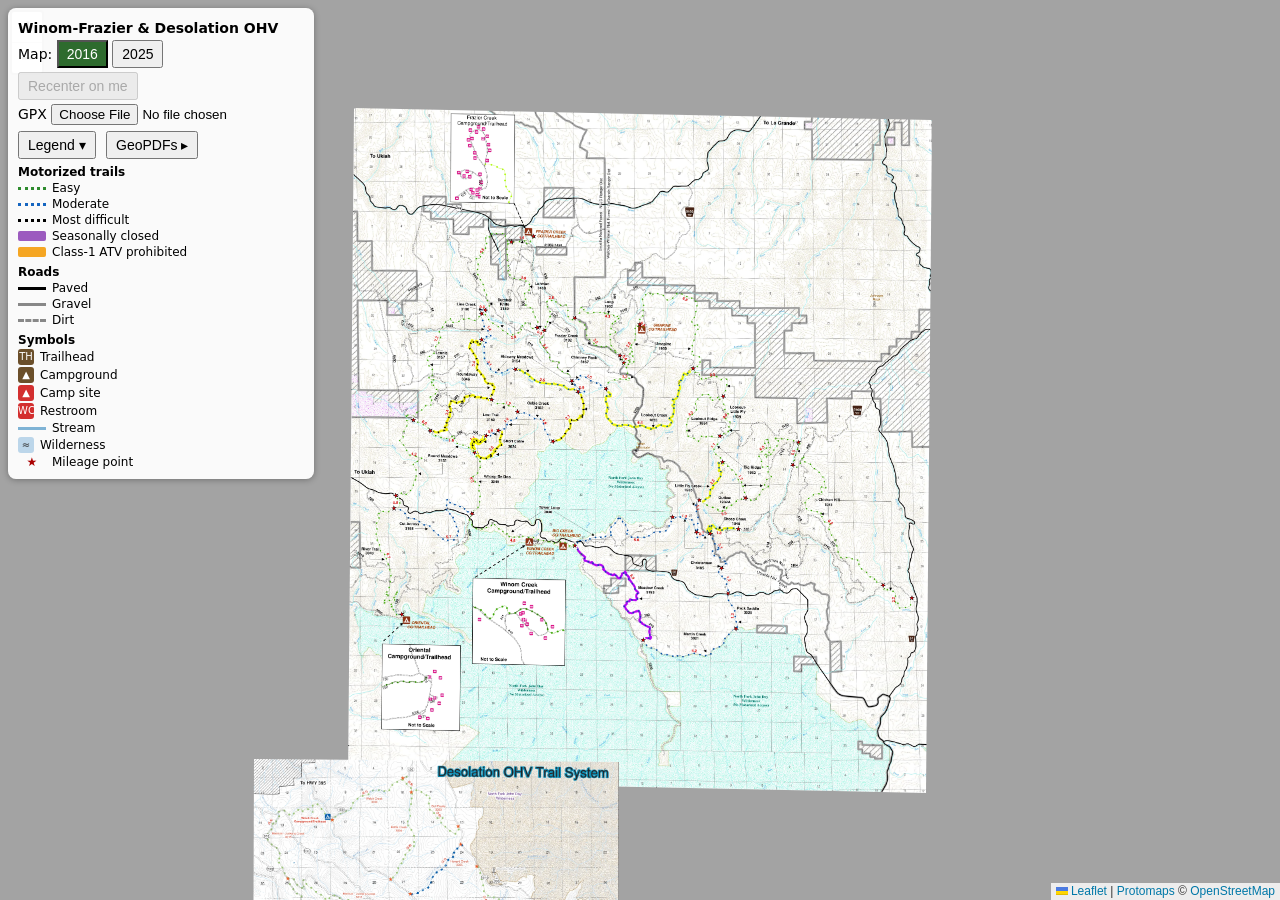
==== app/index.html @ 0af1a107 "feat(app): real favicons/icons + lighter update revalidation Integrate provided icons: favicon.svg/." ====
<!DOCTYPE html>
<html lang="en">
<head>
  <meta charset="utf-8" />
  <meta name="viewport" content="width=device-width, initial-scale=1, viewport-fit=cover" />
  <meta name="theme-color" content="#2e6b2e" />
  <title>Winom-Frazier &amp; Desolation OHV</title>
  <link rel="manifest" href="manifest.webmanifest" />
  <link rel="icon" href="favicon.svg" type="image/svg+xml" />
  <link rel="icon" href="favicon.ico" sizes="any" />
  <link rel="apple-touch-icon" href="apple-touch-icon.png" />
  <link rel="stylesheet" href="vendor/leaflet.css" />
  <style>
    html, body { margin: 0; height: 100%; font-family: system-ui, sans-serif; }
    #map { position: absolute; inset: 0; background: #e9e9e9; z-index: 0; }
    #panel { position: absolute; top: 8px; left: 8px; z-index: 1000; background: rgba(255,255,255,0.94);
      padding: 8px 10px; border-radius: 8px; box-shadow: 0 1px 6px rgba(0,0,0,0.3); max-width: 70vw; font-size: 14px; }
    #panel .row { margin: 4px 0; }
    #install-hint { position: absolute; bottom: 12px; left: 8px; right: 8px; z-index: 1001;
      background: #2e6b2e; color: #fff; padding: 10px; border-radius: 8px; font-size: 14px; }
    #install-hint button { margin-left: 8px; }
    #install-btn { background: #fff; color: #2e6b2e; font-weight: bold; padding: 6px 12px; }
    #shareicon { vertical-align: -3px; fill: none; stroke: #fff; stroke-width: 1.8; stroke-linecap: round; stroke-linejoin: round; }
    #install-arrow { position: absolute; bottom: -13px; left: 50%; transform: translateX(-50%);
      width: 0; height: 0; border-left: 11px solid transparent; border-right: 11px solid transparent; border-top: 13px solid #2e6b2e; }
    button { font-size: 14px; padding: 4px 8px; }
    button.on { background: #2e6b2e; color: #fff; }
    #pdftoggle { margin-left: 6px; }
    #pdflinks { margin: 4px 0; }
    #pdflinks a { margin-right: 10px; font-size: 13px; }
    #status:empty { display: none; }
    #ver { font-size: 10px; color: #999; }
    #legend { margin-top: 6px; }
    #legend h4 { margin: 6px 0 2px; font-size: 12px; }
    #legend .item { display: flex; align-items: center; gap: 6px; font-size: 12px; margin: 2px 0; }
    #legend .sw { width: 28px; height: 0; border-top: 3px solid #000; flex: 0 0 28px; }
    #legend .sw.dot { border-top: 3px dotted; }
    #legend .sw.dash { border-top: 3px dashed; }
    #legend .band { height: 10px; border-top: none; border-radius: 2px; }
    #legend .icon { width: 16px; height: 16px; flex: 0 0 16px; border-radius: 3px; color: #fff;
      font-size: 10px; line-height: 16px; text-align: center; }
    #legend.collapsed .body { display: none; }
  </style>
</head>
<body>
  <div id="panel">
    <div class="row"><strong>Winom-Frazier &amp; Desolation OHV</strong> <span id="ver"></span></div>
    <div class="row" id="status">Loading…</div>
    <div class="row">
      Map: <button id="m2016" type="button">2016</button>
      <button id="m2025" type="button">2025</button>
    </div>
    <div class="row"><button id="recenter" type="button" disabled>Recenter on me</button></div>
    <div class="row">GPX <input id="gpx" type="file" accept=".gpx,application/gpx+xml" /></div>
    <div id="legend">
      <button id="legtoggle" type="button">Legend ▾</button>
      <button id="pdftoggle" type="button">GeoPDFs ▸</button>
      <div id="pdflinks" hidden>
        <a href="pdfs/winom-frazier-2016.pdf" target="_blank" rel="noopener">2016</a>
        <a href="pdfs/winom-frazier-2025.pdf" target="_blank" rel="noopener">2025</a>
        <a href="pdfs/desolation.pdf" target="_blank" rel="noopener">Desolation</a>
        <a href="pdfs/heppner.pdf" target="_blank" rel="noopener">Heppner</a>
      </div>
      <div class="body">
        <h4>Motorized trails</h4>
        <div class="item"><span class="sw dot" style="border-color:#2e8b2e"></span>Easy</div>
        <div class="item"><span class="sw dot" style="border-color:#1565c0"></span>Moderate</div>
        <div class="item"><span class="sw dot" style="border-color:#000"></span>Most difficult</div>
        <div class="item"><span class="sw band" style="background:#9c5bbf"></span>Seasonally closed</div>
        <div class="item"><span class="sw band" style="background:#f5a623"></span>Class-1 ATV prohibited</div>
        <h4>Roads</h4>
        <div class="item"><span class="sw" style="border-color:#000"></span>Paved</div>
        <div class="item"><span class="sw" style="border-color:#888"></span>Gravel</div>
        <div class="item"><span class="sw dash" style="border-color:#888"></span>Dirt</div>
        <h4>Symbols</h4>
        <div class="item"><span class="icon" style="background:#6b4f2a">TH</span>Trailhead</div>
        <div class="item"><span class="icon" style="background:#6b4f2a">▲</span>Campground</div>
        <div class="item"><span class="icon" style="background:#d32f2f">▲</span>Camp site</div>
        <div class="item"><span class="icon" style="background:#d32f2f">WC</span>Restroom</div>
        <div class="item"><span class="sw" style="border-color:#7fb3d5"></span>Stream</div>
        <div class="item"><span class="icon" style="background:#bcd6ea;color:#333">≈</span>Wilderness</div>
        <div class="item"><span style="color:#a00;flex:0 0 28px;text-align:center">★</span>Mileage point</div>
      </div>
    </div>
  </div>
  <div id="install-hint" hidden>
    <span id="install-msg">For offline maps, make sure this page got installed on your Home Screen and launch it from there.</span>
    <span id="install-ios" hidden> Tap <svg id="shareicon" viewBox="0 0 24 24" width="15" height="15"><path d="M12 3v11M12 3l-4 4M12 3l4 4"/><path d="M6 10H4v10h16V10h-2"/></svg> <b>Share</b> below → <b>Add to Home Screen</b>.</span>
    <button id="install-btn" type="button" hidden>⤓ Install app</button>
    <button id="install-dismiss" type="button">Got it</button>
    <div id="install-arrow" hidden></div>
  </div>
  <div id="map"></div>
  <script src="vendor/leaflet.js"></script>
  <script src="vendor/Leaflet.ImageOverlay.Rotated.js"></script>
  <script src="vendor/protomaps-leaflet.js"></script>
  <script src="app.js"></script>
</body>
</html>
---- app/vendor/leaflet.css ----
/* required styles */

.leaflet-pane,
.leaflet-tile,
.leaflet-marker-icon,
.leaflet-marker-shadow,
.leaflet-tile-container,
.leaflet-pane > svg,
.leaflet-pane > canvas,
.leaflet-zoom-box,
.leaflet-image-layer,
.leaflet-layer {
	position: absolute;
	left: 0;
	top: 0;
	}
.leaflet-container {
	overflow: hidden;
	}
.leaflet-tile,
.leaflet-marker-icon,
.leaflet-marker-shadow {
	-webkit-user-select: none;
	   -moz-user-select: none;
	        user-select: none;
	  -webkit-user-drag: none;
	}
/* Prevents IE11 from highlighting tiles in blue */
.leaflet-tile::selection {
	background: transparent;
}
/* Safari renders non-retina tile on retina better with this, but Chrome is worse */
.leaflet-safari .leaflet-tile {
	image-rendering: -webkit-optimize-contrast;
	}
/* hack that prevents hw layers "stretching" when loading new tiles */
.leaflet-safari .leaflet-tile-container {
	width: 1600px;
	height: 1600px;
	-webkit-transform-origin: 0 0;
	}
.leaflet-marker-icon,
.leaflet-marker-shadow {
	display: block;
	}
/* .leaflet-container svg: reset svg max-width decleration shipped in Joomla! (joomla.org) 3.x */
/* .leaflet-container img: map is broken in FF if you have max-width: 100% on tiles */
.leaflet-container .leaflet-overlay-pane svg {
	max-width: none !important;
	max-height: none !important;
	}
.leaflet-container .leaflet-marker-pane img,
.leaflet-container .leaflet-shadow-pane img,
.leaflet-container .leaflet-tile-pane img,
.leaflet-container img.leaflet-image-layer,
.leaflet-container .leaflet-tile {
	max-width: none !important;
	max-height: none !important;
	width: auto;
	padding: 0;
	}

.leaflet-container img.leaflet-tile {
	/* See: https://bugs.chromium.org/p/chromium/issues/detail?id=600120 */
	mix-blend-mode: plus-lighter;
}

.leaflet-container.leaflet-touch-zoom {
	-ms-touch-action: pan-x pan-y;
	touch-action: pan-x pan-y;
	}
.leaflet-container.leaflet-touch-drag {
	-ms-touch-action: pinch-zoom;
	/* Fallback for FF which doesn't support pinch-zoom */
	touch-action: none;
	touch-action: pinch-zoom;
}
.leaflet-container.leaflet-touch-drag.leaflet-touch-zoom {
	-ms-touch-action: none;
	touch-action: none;
}
.leaflet-container {
	-webkit-tap-highlight-color: transparent;
}
.leaflet-container a {
	-webkit-tap-highlight-color: rgba(51, 181, 229, 0.4);
}
.leaflet-tile {
	filter: inherit;
	visibility: hidden;
	}
.leaflet-tile-loaded {
	visibility: inherit;
	}
.leaflet-zoom-box {
	width: 0;
	height: 0;
	-moz-box-sizing: border-box;
	     box-sizing: border-box;
	z-index: 800;
	}
/* workaround for https://bugzilla.mozilla.org/show_bug.cgi?id=888319 */
.leaflet-overlay-pane svg {
	-moz-user-select: none;
	}

.leaflet-pane         { z-index: 400; }

.leaflet-tile-pane    { z-index: 200; }
.leaflet-overlay-pane { z-index: 400; }
.leaflet-shadow-pane  { z-index: 500; }
.leaflet-marker-pane  { z-index: 600; }
.leaflet-tooltip-pane   { z-index: 650; }
.leaflet-popup-pane   { z-index: 700; }

.leaflet-map-pane canvas { z-index: 100; }
.leaflet-map-pane svg    { z-index: 200; }

.leaflet-vml-shape {
	width: 1px;
	height: 1px;
	}
.lvml {
	behavior: url(#default#VML);
	display: inline-block;
	position: absolute;
	}


/* control positioning */

.leaflet-control {
	position: relative;
	z-index: 800;
	pointer-events: visiblePainted; /* IE 9-10 doesn't have auto */
	pointer-events: auto;
	}
.leaflet-top,
.leaflet-bottom {
	position: absolute;
	z-index: 1000;
	pointer-events: none;
	}
.leaflet-top {
	top: 0;
	}
.leaflet-right {
	right: 0;
	}
.leaflet-bottom {
	bottom: 0;
	}
.leaflet-left {
	left: 0;
	}
.leaflet-control {
	float: left;
	clear: both;
	}
.leaflet-right .leaflet-control {
	float: right;
	}
.leaflet-top .leaflet-control {
	margin-top: 10px;
	}
.leaflet-bottom .leaflet-control {
	margin-bottom: 10px;
	}
.leaflet-left .leaflet-control {
	margin-left: 10px;
	}
.leaflet-right .leaflet-control {
	margin-right: 10px;
	}


/* zoom and fade animations */

.leaflet-fade-anim .leaflet-popup {
	opacity: 0;
	-webkit-transition: opacity 0.2s linear;
	   -moz-transition: opacity 0.2s linear;
	        transition: opacity 0.2s linear;
	}
.leaflet-fade-anim .leaflet-map-pane .leaflet-popup {
	opacity: 1;
	}
.leaflet-zoom-animated {
	-webkit-transform-origin: 0 0;
	    -ms-transform-origin: 0 0;
	        transform-origin: 0 0;
	}
svg.leaflet-zoom-animated {
	will-change: transform;
}

.leaflet-zoom-anim .leaflet-zoom-animated {
	-webkit-transition: -webkit-transform 0.25s cubic-bezier(0,0,0.25,1);
	   -moz-transition:    -moz-transform 0.25s cubic-bezier(0,0,0.25,1);
	        transition:         transform 0.25s cubic-bezier(0,0,0.25,1);
	}
.leaflet-zoom-anim .leaflet-tile,
.leaflet-pan-anim .leaflet-tile {
	-webkit-transition: none;
	   -moz-transition: none;
	        transition: none;
	}

.leaflet-zoom-anim .leaflet-zoom-hide {
	visibility: hidden;
	}


/* cursors */

.leaflet-interactive {
	cursor: pointer;
	}
.leaflet-grab {
	cursor: -webkit-grab;
	cursor:    -moz-grab;
	cursor:         grab;
	}
.leaflet-crosshair,
.leaflet-crosshair .leaflet-interactive {
	cursor: crosshair;
	}
.leaflet-popup-pane,
.leaflet-control {
	cursor: auto;
	}
.leaflet-dragging .leaflet-grab,
.leaflet-dragging .leaflet-grab .leaflet-interactive,
.leaflet-dragging .leaflet-marker-draggable {
	cursor: move;
	cursor: -webkit-grabbing;
	cursor:    -moz-grabbing;
	cursor:         grabbing;
	}

/* marker & overlays interactivity */
.leaflet-marker-icon,
.leaflet-marker-shadow,
.leaflet-image-layer,
.leaflet-pane > svg path,
.leaflet-tile-container {
	pointer-events: none;
	}

.leaflet-marker-icon.leaflet-interactive,
.leaflet-image-layer.leaflet-interactive,
.leaflet-pane > svg path.leaflet-interactive,
svg.leaflet-image-layer.leaflet-interactive path {
	pointer-events: visiblePainted; /* IE 9-10 doesn't have auto */
	pointer-events: auto;
	}

/* visual tweaks */

.leaflet-container {
	background: #ddd;
	outline-offset: 1px;
	}
.leaflet-container a {
	color: #0078A8;
	}
.leaflet-zoom-box {
	border: 2px dotted #38f;
	background: rgba(255,255,255,0.5);
	}


/* general typography */
.leaflet-container {
	font-family: "Helvetica Neue", Arial, Helvetica, sans-serif;
	font-size: 12px;
	font-size: 0.75rem;
	line-height: 1.5;
	}


/* general toolbar styles */

.leaflet-bar {
	box-shadow: 0 1px 5px rgba(0,0,0,0.65);
	border-radius: 4px;
	}
.leaflet-bar a {
	background-color: #fff;
	border-bottom: 1px solid #ccc;
	width: 26px;
	height: 26px;
	line-height: 26px;
	display: block;
	text-align: center;
	text-decoration: none;
	color: black;
	}
.leaflet-bar a,
.leaflet-control-layers-toggle {
	background-position: 50% 50%;
	background-repeat: no-repeat;
	display: block;
	}
.leaflet-bar a:hover,
.leaflet-bar a:focus {
	background-color: #f4f4f4;
	}
.leaflet-bar a:first-child {
	border-top-left-radius: 4px;
	border-top-right-radius: 4px;
	}
.leaflet-bar a:last-child {
	border-bottom-left-radius: 4px;
	border-bottom-right-radius: 4px;
	border-bottom: none;
	}
.leaflet-bar a.leaflet-disabled {
	cursor: default;
	background-color: #f4f4f4;
	color: #bbb;
	}

.leaflet-touch .leaflet-bar a {
	width: 30px;
	height: 30px;
	line-height: 30px;
	}
.leaflet-touch .leaflet-bar a:first-child {
	border-top-left-radius: 2px;
	border-top-right-radius: 2px;
	}
.leaflet-touch .leaflet-bar a:last-child {
	border-bottom-left-radius: 2px;
	border-bottom-right-radius: 2px;
	}

/* zoom control */

.leaflet-control-zoom-in,
.leaflet-control-zoom-out {
	font: bold 18px 'Lucida Console', Monaco, monospace;
	text-indent: 1px;
	}

.leaflet-touch .leaflet-control-zoom-in, .leaflet-touch .leaflet-control-zoom-out  {
	font-size: 22px;
	}


/* layers control */

.leaflet-control-layers {
	box-shadow: 0 1px 5px rgba(0,0,0,0.4);
	background: #fff;
	border-radius: 5px;
	}
.leaflet-control-layers-toggle {
	background-image: url(images/layers.png);
	width: 36px;
	height: 36px;
	}
.leaflet-retina .leaflet-control-layers-toggle {
	background-image: url(images/layers-2x.png);
	background-size: 26px 26px;
	}
.leaflet-touch .leaflet-control-layers-toggle {
	width: 44px;
	height: 44px;
	}
.leaflet-control-layers .leaflet-control-layers-list,
.leaflet-control-layers-expanded .leaflet-control-layers-toggle {
	display: none;
	}
.leaflet-control-layers-expanded .leaflet-control-layers-list {
	display: block;
	position: relative;
	}
.leaflet-control-layers-expanded {
	padding: 6px 10px 6px 6px;
	color: #333;
	background: #fff;
	}
.leaflet-control-layers-scrollbar {
	overflow-y: scroll;
	overflow-x: hidden;
	padding-right: 5px;
	}
.leaflet-control-layers-selector {
	margin-top: 2px;
	position: relative;
	top: 1px;
	}
.leaflet-control-layers label {
	display: block;
	font-size: 13px;
	font-size: 1.08333em;
	}
.leaflet-control-layers-separator {
	height: 0;
	border-top: 1px solid #ddd;
	margin: 5px -10px 5px -6px;
	}

/* Default icon URLs */
.leaflet-default-icon-path { /* used only in path-guessing heuristic, see L.Icon.Default */
	background-image: url(images/marker-icon.png);
	}


/* attribution and scale controls */

.leaflet-container .leaflet-control-attribution {
	background: #fff;
	background: rgba(255, 255, 255, 0.8);
	margin: 0;
	}
.leaflet-control-attribution,
.leaflet-control-scale-line {
	padding: 0 5px;
	color: #333;
	line-height: 1.4;
	}
.leaflet-control-attribution a {
	text-decoration: none;
	}
.leaflet-control-attribution a:hover,
.leaflet-control-attribution a:focus {
	text-decoration: underline;
	}
.leaflet-attribution-flag {
	display: inline !important;
	vertical-align: baseline !important;
	width: 1em;
	height: 0.6669em;
	}
.leaflet-left .leaflet-control-scale {
	margin-left: 5px;
	}
.leaflet-bottom .leaflet-control-scale {
	margin-bottom: 5px;
	}
.leaflet-control-scale-line {
	border: 2px solid #777;
	border-top: none;
	line-height: 1.1;
	padding: 2px 5px 1px;
	white-space: nowrap;
	-moz-box-sizing: border-box;
	     box-sizing: border-box;
	background: rgba(255, 255, 255, 0.8);
	text-shadow: 1px 1px #fff;
	}
.leaflet-control-scale-line:not(:first-child) {
	border-top: 2px solid #777;
	border-bottom: none;
	margin-top: -2px;
	}
.leaflet-control-scale-line:not(:first-child):not(:last-child) {
	border-bottom: 2px solid #777;
	}

.leaflet-touch .leaflet-control-attribution,
.leaflet-touch .leaflet-control-layers,
.leaflet-touch .leaflet-bar {
	box-shadow: none;
	}
.leaflet-touch .leaflet-control-layers,
.leaflet-touch .leaflet-bar {
	border: 2px solid rgba(0,0,0,0.2);
	background-clip: padding-box;
	}


/* popup */

.leaflet-popup {
	position: absolute;
	text-align: center;
	margin-bottom: 20px;
	}
.leaflet-popup-content-wrapper {
	padding: 1px;
	text-align: left;
	border-radius: 12px;
	}
.leaflet-popup-content {
	margin: 13px 24px 13px 20px;
	line-height: 1.3;
	font-size: 13px;
	font-size: 1.08333em;
	min-height: 1px;
	}
.leaflet-popup-content p {
	margin: 17px 0;
	margin: 1.3em 0;
	}
.leaflet-popup-tip-container {
	width: 40px;
	height: 20px;
	position: absolute;
	left: 50%;
	margin-top: -1px;
	margin-left: -20px;
	overflow: hidden;
	pointer-events: none;
	}
.leaflet-popup-tip {
	width: 17px;
	height: 17px;
	padding: 1px;

	margin: -10px auto 0;
	pointer-events: auto;

	-webkit-transform: rotate(45deg);
	   -moz-transform: rotate(45deg);
	    -ms-transform: rotate(45deg);
	        transform: rotate(45deg);
	}
.leaflet-popup-content-wrapper,
.leaflet-popup-tip {
	background: white;
	color: #333;
	box-shadow: 0 3px 14px rgba(0,0,0,0.4);
	}
.leaflet-container a.leaflet-popup-close-button {
	position: absolute;
	top: 0;
	right: 0;
	border: none;
	text-align: center;
	width: 24px;
	height: 24px;
	font: 16px/24px Tahoma, Verdana, sans-serif;
	color: #757575;
	text-decoration: none;
	background: transparent;
	}
.leaflet-container a.leaflet-popup-close-button:hover,
.leaflet-container a.leaflet-popup-close-button:focus {
	color: #585858;
	}
.leaflet-popup-scrolled {
	overflow: auto;
	}

.leaflet-oldie .leaflet-popup-content-wrapper {
	-ms-zoom: 1;
	}
.leaflet-oldie .leaflet-popup-tip {
	width: 24px;
	margin: 0 auto;

	-ms-filter: "progid:DXImageTransform.Microsoft.Matrix(M11=0.70710678, M12=0.70710678, M21=-0.70710678, M22=0.70710678)";
	filter: progid:DXImageTransform.Microsoft.Matrix(M11=0.70710678, M12=0.70710678, M21=-0.70710678, M22=0.70710678);
	}

.leaflet-oldie .leaflet-control-zoom,
.leaflet-oldie .leaflet-control-layers,
.leaflet-oldie .leaflet-popup-content-wrapper,
.leaflet-oldie .leaflet-popup-tip {
	border: 1px solid #999;
	}


/* div icon */

.leaflet-div-icon {
	background: #fff;
	border: 1px solid #666;
	}


/* Tooltip */
/* Base styles for the element that has a tooltip */
.leaflet-tooltip {
	position: absolute;
	padding: 6px;
	background-color: #fff;
	border: 1px solid #fff;
	border-radius: 3px;
	color: #222;
	white-space: nowrap;
	-webkit-user-select: none;
	-moz-user-select: none;
	-ms-user-select: none;
	user-select: none;
	pointer-events: none;
	box-shadow: 0 1px 3px rgba(0,0,0,0.4);
	}
.leaflet-tooltip.leaflet-interactive {
	cursor: pointer;
	pointer-events: auto;
	}
.leaflet-tooltip-top:before,
.leaflet-tooltip-bottom:before,
.leaflet-tooltip-left:before,
.leaflet-tooltip-right:before {
	position: absolute;
	pointer-events: none;
	border: 6px solid transparent;
	background: transparent;
	content: "";
	}

/* Directions */

.leaflet-tooltip-bottom {
	margin-top: 6px;
}
.leaflet-tooltip-top {
	margin-top: -6px;
}
.leaflet-tooltip-bottom:before,
.leaflet-tooltip-top:before {
	left: 50%;
	margin-left: -6px;
	}
.leaflet-tooltip-top:before {
	bottom: 0;
	margin-bottom: -12px;
	border-top-color: #fff;
	}
.leaflet-tooltip-bottom:before {
	top: 0;
	margin-top: -12px;
	margin-left: -6px;
	border-bottom-color: #fff;
	}
.leaflet-tooltip-left {
	margin-left: -6px;
}
.leaflet-tooltip-right {
	margin-left: 6px;
}
.leaflet-tooltip-left:before,
.leaflet-tooltip-right:before {
	top: 50%;
	margin-top: -6px;
	}
.leaflet-tooltip-left:before {
	right: 0;
	margin-right: -12px;
	border-left-color: #fff;
	}
.leaflet-tooltip-right:before {
	left: 0;
	margin-left: -12px;
	border-right-color: #fff;
	}

/* Printing */

@media print {
	/* Prevent printers from removing background-images of controls. */
	.leaflet-control {
		-webkit-print-color-adjust: exact;
		print-color-adjust: exact;
		}
	}
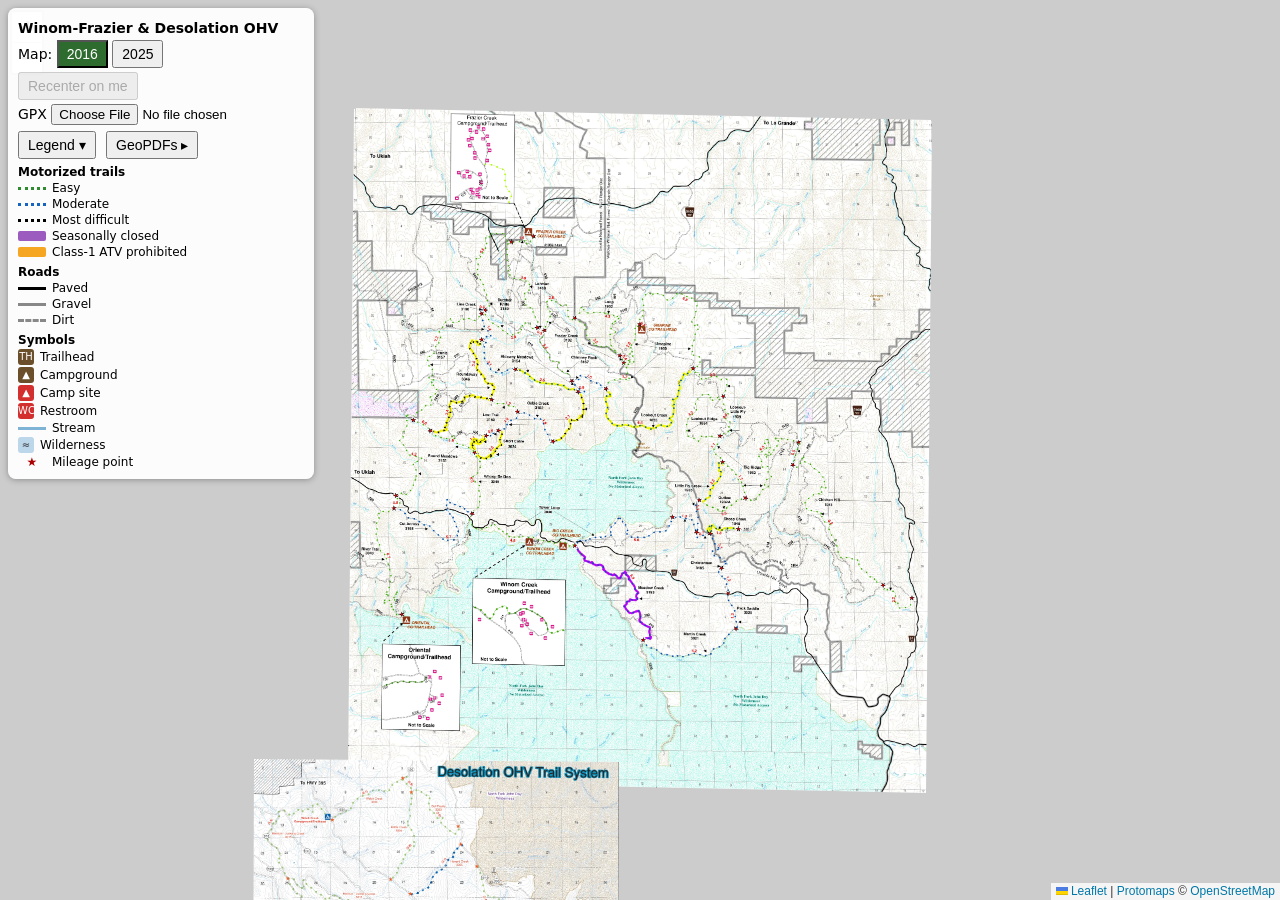
==== commit bc22809e: "feat(app): highway shields on basemap + hide build label - Add a ShieldSymbolizer label rule (highwa" ====
--- a/app/index.html
+++ b/app/index.html
@@ -29,7 +29,6 @@
     #pdflinks { margin: 4px 0; }
     #pdflinks a { margin-right: 10px; font-size: 13px; }
     #status:empty { display: none; }
-    #ver { font-size: 10px; color: #999; }
     #legend { margin-top: 6px; }
     #legend h4 { margin: 6px 0 2px; font-size: 12px; }
     #legend .item { display: flex; align-items: center; gap: 6px; font-size: 12px; margin: 2px 0; }
@@ -44,7 +43,7 @@
 </head>
 <body>
   <div id="panel">
-    <div class="row"><strong>Winom-Frazier &amp; Desolation OHV</strong> <span id="ver"></span></div>
+    <div class="row"><strong>Winom-Frazier &amp; Desolation OHV</strong></div>
     <div class="row" id="status">Loading…</div>
     <div class="row">
       Map: <button id="m2016" type="button">2016</button>
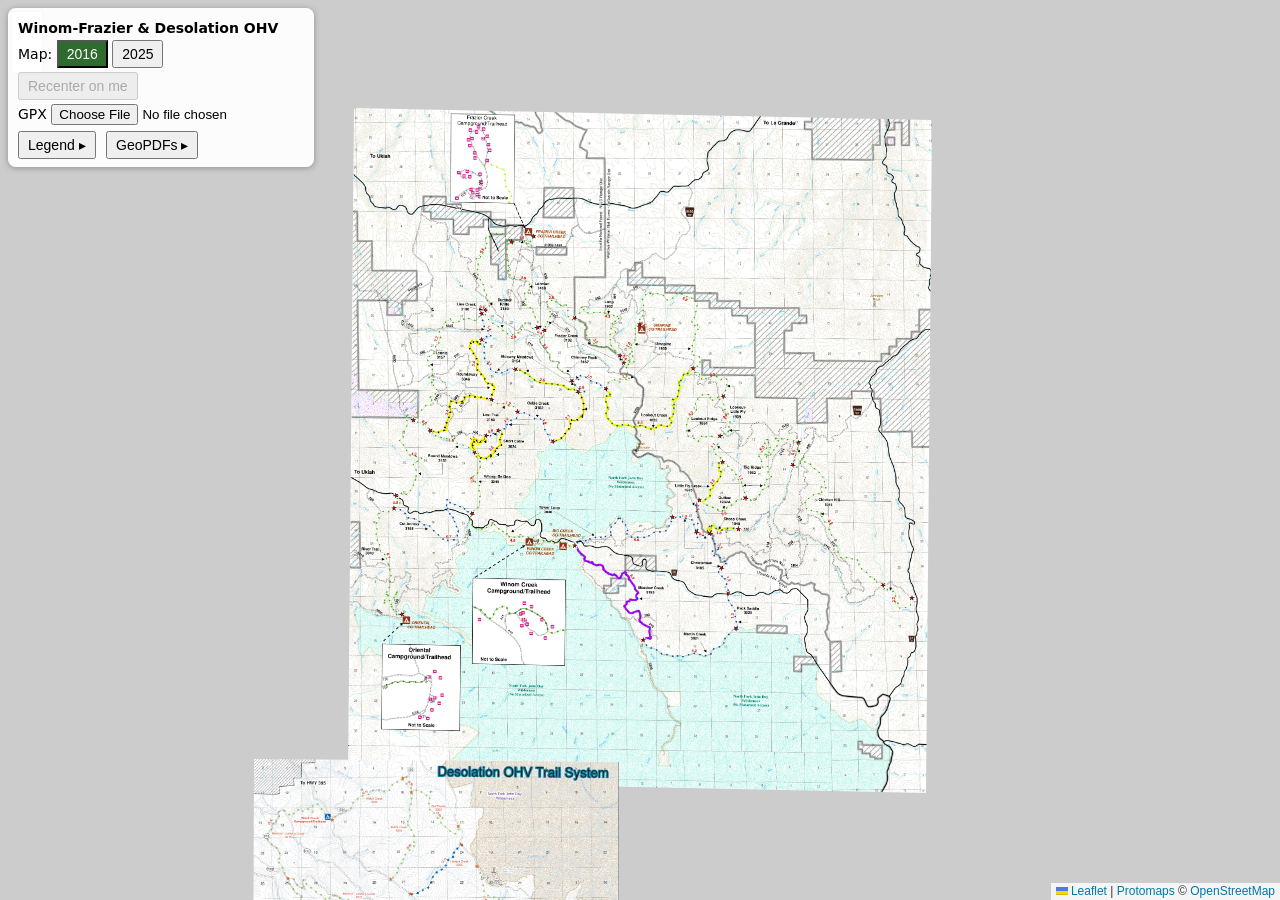
==== commit faf3bd6d: "fix(app): collapse the legend by default. wf-v36. Co-Authored-By: Claude Opus 4.8 (1M context) <nore" ====
--- a/app/index.html
+++ b/app/index.html
@@ -51,8 +51,8 @@
     </div>
     <div class="row"><button id="recenter" type="button" disabled>Recenter on me</button></div>
     <div class="row">GPX <input id="gpx" type="file" accept=".gpx,application/gpx+xml" /></div>
-    <div id="legend">
-      <button id="legtoggle" type="button">Legend ▾</button>
+    <div id="legend" class="collapsed">
+      <button id="legtoggle" type="button">Legend ▸</button>
       <button id="pdftoggle" type="button">GeoPDFs ▸</button>
       <div id="pdflinks" hidden>
         <a href="pdfs/winom-frazier-2016.pdf" target="_blank" rel="noopener">2016</a>
@@ -84,7 +84,7 @@
   </div>
   <div id="install-hint" hidden>
     <span id="install-msg">For offline maps, make sure this page got installed on your Home Screen and launch it from there.</span>
-    <span id="install-ios" hidden> Tap <svg id="shareicon" viewBox="0 0 24 24" width="15" height="15"><path d="M12 3v11M12 3l-4 4M12 3l4 4"/><path d="M6 10H4v10h16V10h-2"/></svg> <b>Share</b> below → <b>Add to Home Screen</b>.</span>
+    <span id="install-ios" hidden> Tap <svg id="shareicon" viewBox="0 0 24 24" width="15" height="15"><path d="M12 3v11M12 3l-4 4M12 3l4 4"/><path d="M6 10H4v10h16V10h-2"/></svg> <b>Share</b> below → <b>View More</b> → <b>Add to Home Screen</b>.</span>
     <button id="install-btn" type="button" hidden>⤓ Install app</button>
     <button id="install-dismiss" type="button">Got it</button>
     <div id="install-arrow" hidden></div>
